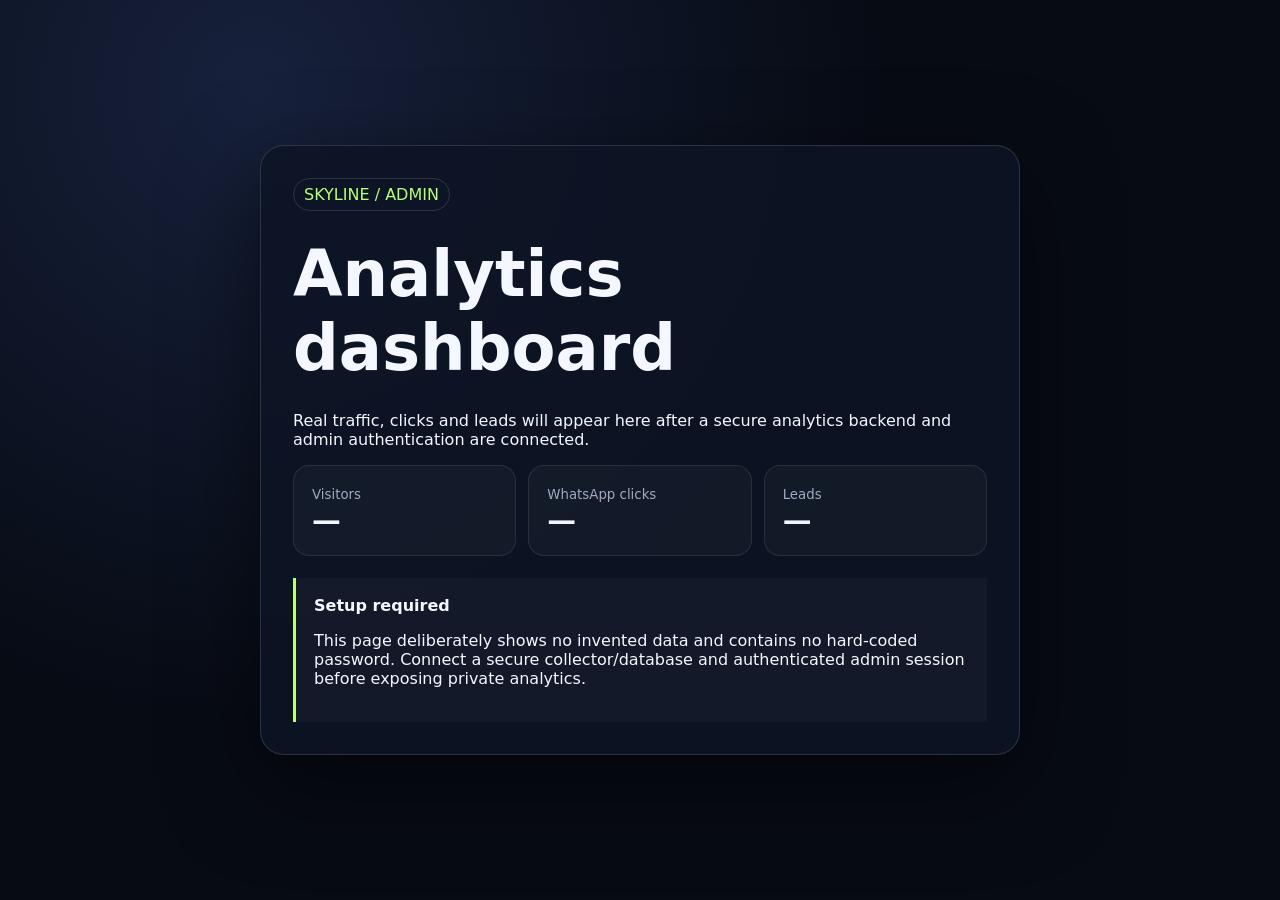
==== admin/index.html @ ae190517 "Add Skyline analytics admin foundation" ====
<!doctype html>
<html lang="en"><head><meta charset="utf-8"><meta name="viewport" content="width=device-width,initial-scale=1">
<title>Skyline Admin</title><meta name="robots" content="noindex,nofollow">
<style>
:root{color-scheme:dark}*{box-sizing:border-box}body{margin:0;min-height:100vh;font:16px system-ui;background:radial-gradient(circle at 20% 10%,#17213c,#070b14 48%);color:#f4f7ff;display:grid;place-items:center;padding:24px}.panel{width:min(760px,100%);padding:32px;border:1px solid #ffffff22;border-radius:24px;background:#0d1424dd;box-shadow:0 30px 90px #0008}small{color:#9faac1}.badge{display:inline-block;padding:6px 10px;border:1px solid #ffffff22;border-radius:999px;color:#b9ff79}h1{font-size:clamp(2rem,7vw,4rem);margin:.4em 0}.grid{display:grid;grid-template-columns:repeat(3,1fr);gap:12px}.card{padding:18px;border:1px solid #ffffff18;border-radius:16px;background:#ffffff08}.card b{font-size:1.8rem;display:block}.notice{margin-top:22px;padding:18px;border-left:3px solid #b9ff79;background:#ffffff08}@media(max-width:600px){.grid{grid-template-columns:1fr}.panel{padding:22px}}
</style></head><body><main class="panel"><span class="badge">SKYLINE / ADMIN</span><h1>Analytics dashboard</h1><p>Real traffic, clicks and leads will appear here after a secure analytics backend and admin authentication are connected.</p><div class="grid"><div class="card"><small>Visitors</small><b>—</b></div><div class="card"><small>WhatsApp clicks</small><b>—</b></div><div class="card"><small>Leads</small><b>—</b></div></div><div class="notice"><b>Setup required</b><p>This page deliberately shows no invented data and contains no hard-coded password. Connect a secure collector/database and authenticated admin session before exposing private analytics.</p></div></main></body></html>
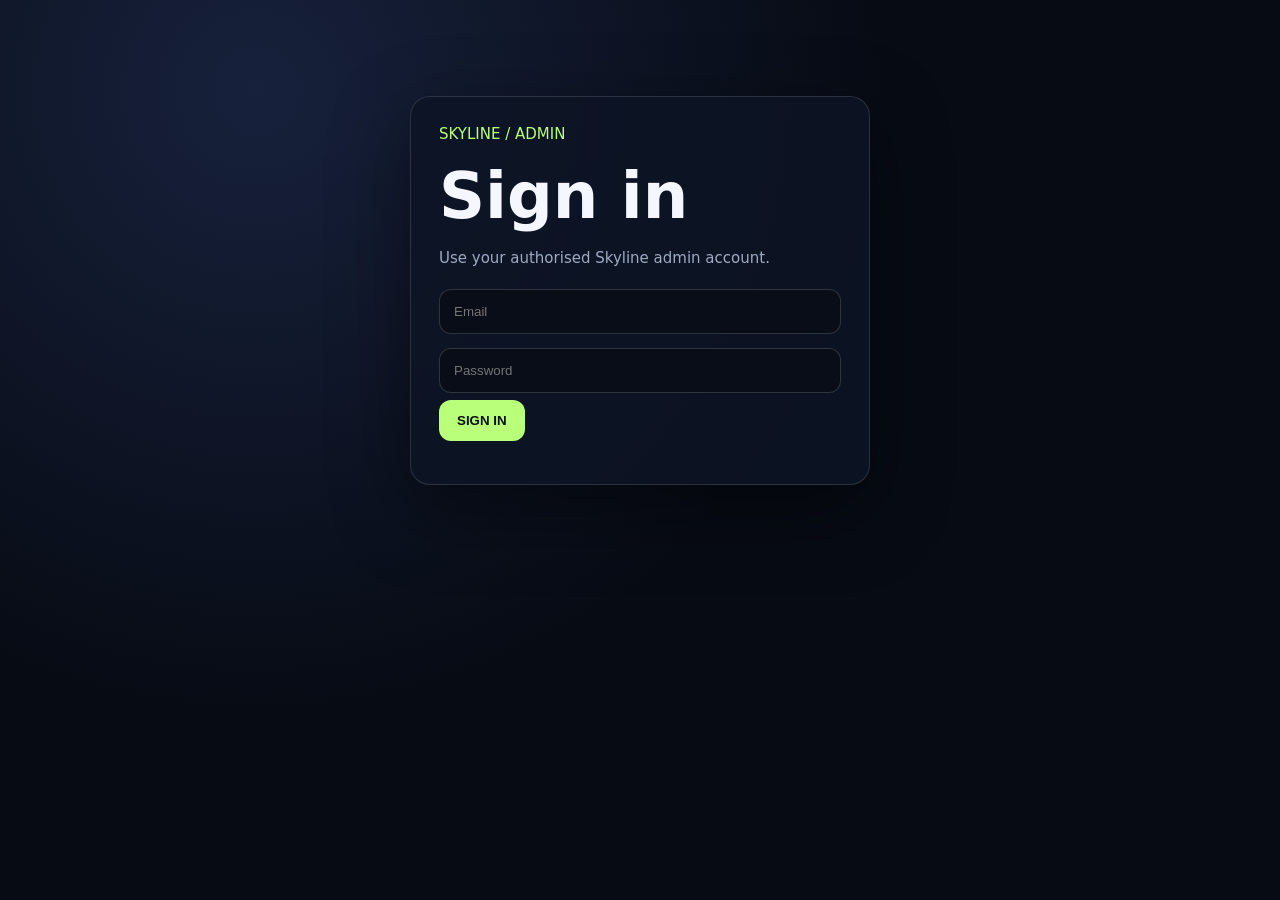
==== commit aa70a752: "Connect Skyline analytics and admin to Supabase" ====
--- a/admin/index.html
+++ b/admin/index.html
@@ -1,6 +1,19 @@
-<!doctype html>
-<html lang="en"><head><meta charset="utf-8"><meta name="viewport" content="width=device-width,initial-scale=1">
-<title>Skyline Admin</title><meta name="robots" content="noindex,nofollow">
-<style>
-:root{color-scheme:dark}*{box-sizing:border-box}body{margin:0;min-height:100vh;font:16px system-ui;background:radial-gradient(circle at 20% 10%,#17213c,#070b14 48%);color:#f4f7ff;display:grid;place-items:center;padding:24px}.panel{width:min(760px,100%);padding:32px;border:1px solid #ffffff22;border-radius:24px;background:#0d1424dd;box-shadow:0 30px 90px #0008}small{color:#9faac1}.badge{display:inline-block;padding:6px 10px;border:1px solid #ffffff22;border-radius:999px;color:#b9ff79}h1{font-size:clamp(2rem,7vw,4rem);margin:.4em 0}.grid{display:grid;grid-template-columns:repeat(3,1fr);gap:12px}.card{padding:18px;border:1px solid #ffffff18;border-radius:16px;background:#ffffff08}.card b{font-size:1.8rem;display:block}.notice{margin-top:22px;padding:18px;border-left:3px solid #b9ff79;background:#ffffff08}@media(max-width:600px){.grid{grid-template-columns:1fr}.panel{padding:22px}}
-</style></head><body><main class="panel"><span class="badge">SKYLINE / ADMIN</span><h1>Analytics dashboard</h1><p>Real traffic, clicks and leads will appear here after a secure analytics backend and admin authentication are connected.</p><div class="grid"><div class="card"><small>Visitors</small><b>—</b></div><div class="card"><small>WhatsApp clicks</small><b>—</b></div><div class="card"><small>Leads</small><b>—</b></div></div><div class="notice"><b>Setup required</b><p>This page deliberately shows no invented data and contains no hard-coded password. Connect a secure collector/database and authenticated admin session before exposing private analytics.</p></div></main></body></html>+<!doctype html><html lang="en"><head><meta charset="utf-8"><meta name="viewport" content="width=device-width,initial-scale=1"><title>Skyline Admin</title><meta name="robots" content="noindex,nofollow"><style>
+:root{color-scheme:dark}*{box-sizing:border-box}body{margin:0;min-height:100vh;font:15px system-ui;background:radial-gradient(circle at 20% 10%,#17213c,#070b14 48%);color:#f4f7ff;padding:24px}.wrap{width:min(1050px,100%);margin:auto}.panel,.card{border:1px solid #ffffff20;border-radius:20px;background:#0d1424dd;box-shadow:0 25px 80px #0007}.panel{padding:28px}.top{display:flex;justify-content:space-between;gap:16px;align-items:center}.badge{color:#b9ff79}h1{font-size:clamp(2rem,6vw,4rem);margin:.25em 0}.muted{color:#9faac1}.login{max-width:460px;margin:8vh auto}.login input{width:100%;padding:14px;margin:7px 0;border:1px solid #ffffff28;border-radius:12px;background:#080d17;color:white}.btn{border:0;border-radius:12px;padding:13px 18px;background:#b9ff79;color:#07100a;font-weight:800;cursor:pointer}.ghost{background:#ffffff10;color:white}.grid{display:grid;grid-template-columns:repeat(3,1fr);gap:12px;margin:18px 0}.card{padding:18px}.card b{font-size:1.8rem;display:block;margin-top:5px}.rows{display:grid;grid-template-columns:1fr 1fr;gap:12px}.rows table{width:100%;border-collapse:collapse}.rows td,.rows th{padding:10px;border-bottom:1px solid #ffffff12;text-align:left}.error{color:#ff9b9b}.hidden{display:none!important}@media(max-width:700px){body{padding:12px}.grid,.rows{grid-template-columns:1fr}.panel{padding:18px}}
+</style></head><body><div class="wrap">
+<section id="login" class="panel login"><span class="badge">SKYLINE / ADMIN</span><h1>Sign in</h1><p class="muted">Use your authorised Skyline admin account.</p><form id="loginForm"><input id="email" type="email" autocomplete="username" placeholder="Email" required><input id="password" type="password" autocomplete="current-password" placeholder="Password" required><button class="btn" type="submit">SIGN IN</button></form><p id="loginError" class="error"></p></section>
+<section id="dash" class="hidden"><div class="panel top"><div><span class="badge">SKYLINE / ADMIN</span><h1>Analytics</h1><span id="who" class="muted"></span></div><button id="logout" class="btn ghost">SIGN OUT</button></div>
+<div class="grid"><div class="card"><span class="muted">Page views today</span><b id="today">0</b></div><div class="card"><span class="muted">Page views / 30 days</span><b id="views30">0</b></div><div class="card"><span class="muted">Sessions / 7 days</span><b id="sessions7">0</b></div><div class="card"><span class="muted">WhatsApp clicks / 30 days</span><b id="wa30">0</b></div><div class="card"><span class="muted">Leads / 30 days</span><b id="leads30">0</b></div><div class="card"><span class="muted">Page views / 7 days</span><b id="views7">0</b></div></div>
+<div class="rows"><div class="card"><h2>Last 30 days</h2><table><thead><tr><th>Day</th><th>Views</th><th>Sessions</th></tr></thead><tbody id="traffic"></tbody></table></div><div class="card"><h2>Clicks & events</h2><table><thead><tr><th>Event</th><th>Total</th></tr></thead><tbody id="events"></tbody></table></div></div><p id="dashError" class="error"></p></section>
+</div><script src="../assets/supabase-config.js"></script><script>
+const C=window.SKYLINE_SUPABASE, base=C.url+"/auth/v1", rpc=C.url+"/rest/v1/rpc/";
+const H=t=>({apikey:C.key,Authorization:"Bearer "+t,"Content-Type":"application/json"});
+const store=(d)=>localStorage.setItem("skyline_admin_session",JSON.stringify(d));
+const get=()=>{try{return JSON.parse(localStorage.getItem("skyline_admin_session"))}catch{return null}};
+const clear=()=>localStorage.removeItem("skyline_admin_session");
+async function call(name,token,body={}){const r=await fetch(rpc+name,{method:"POST",headers:H(token),body:JSON.stringify(body)});if(!r.ok)throw new Error(await r.text());return r.json()}
+async function show(s){try{const a=await call("is_admin",s.access_token);if(a!==true)throw new Error("This account is not authorised for Skyline admin.");login.classList.add("hidden");dash.classList.remove("hidden");who.textContent=s.user?.email||"";const [st,tr,ev]=await Promise.all([call("admin_get_stats",s.access_token),call("admin_daily_traffic",s.access_token,{p_days:30}),call("admin_event_breakdown",s.access_token,{p_days:30})]);today.textContent=st.page_views_today||0;views30.textContent=st.page_views_30d||0;sessions7.textContent=st.sessions_7d||0;wa30.textContent=st.whatsapp_clicks_30d||0;leads30.textContent=st.leads_30d||0;views7.textContent=st.page_views_7d||0;traffic.innerHTML=tr.map(x=>'<tr><td>'+x.day+'</td><td>'+x.page_views+'</td><td>'+x.sessions+'</td></tr>').join("")||'<tr><td colspan="3">No traffic yet</td></tr>';events.innerHTML=ev.map(x=>'<tr><td>'+x.event_name.replaceAll("_"," ")+'</td><td>'+x.total+'</td></tr>').join("")||'<tr><td colspan="2">No events yet</td></tr>'}catch(e){clear();dash.classList.add("hidden");login.classList.remove("hidden");loginError.textContent=e.message}}
+loginForm.addEventListener("submit",async e=>{e.preventDefault();loginError.textContent="";try{const r=await fetch(base+"/token?grant_type=password",{method:"POST",headers:{"apikey":C.key,"Content-Type":"application/json"},body:JSON.stringify({email:email.value,password:password.value})});const d=await r.json();if(!r.ok)throw new Error(d.error_description||d.msg||"Sign in failed");store(d);await show(d)}catch(x){loginError.textContent=x.message}});
+logout.onclick=async()=>{const s=get();if(s)fetch(base+"/logout",{method:"POST",headers:H(s.access_token)}).catch(()=>{});clear();location.reload()};
+const s=get();if(s)show(s);
+</script></body></html>
